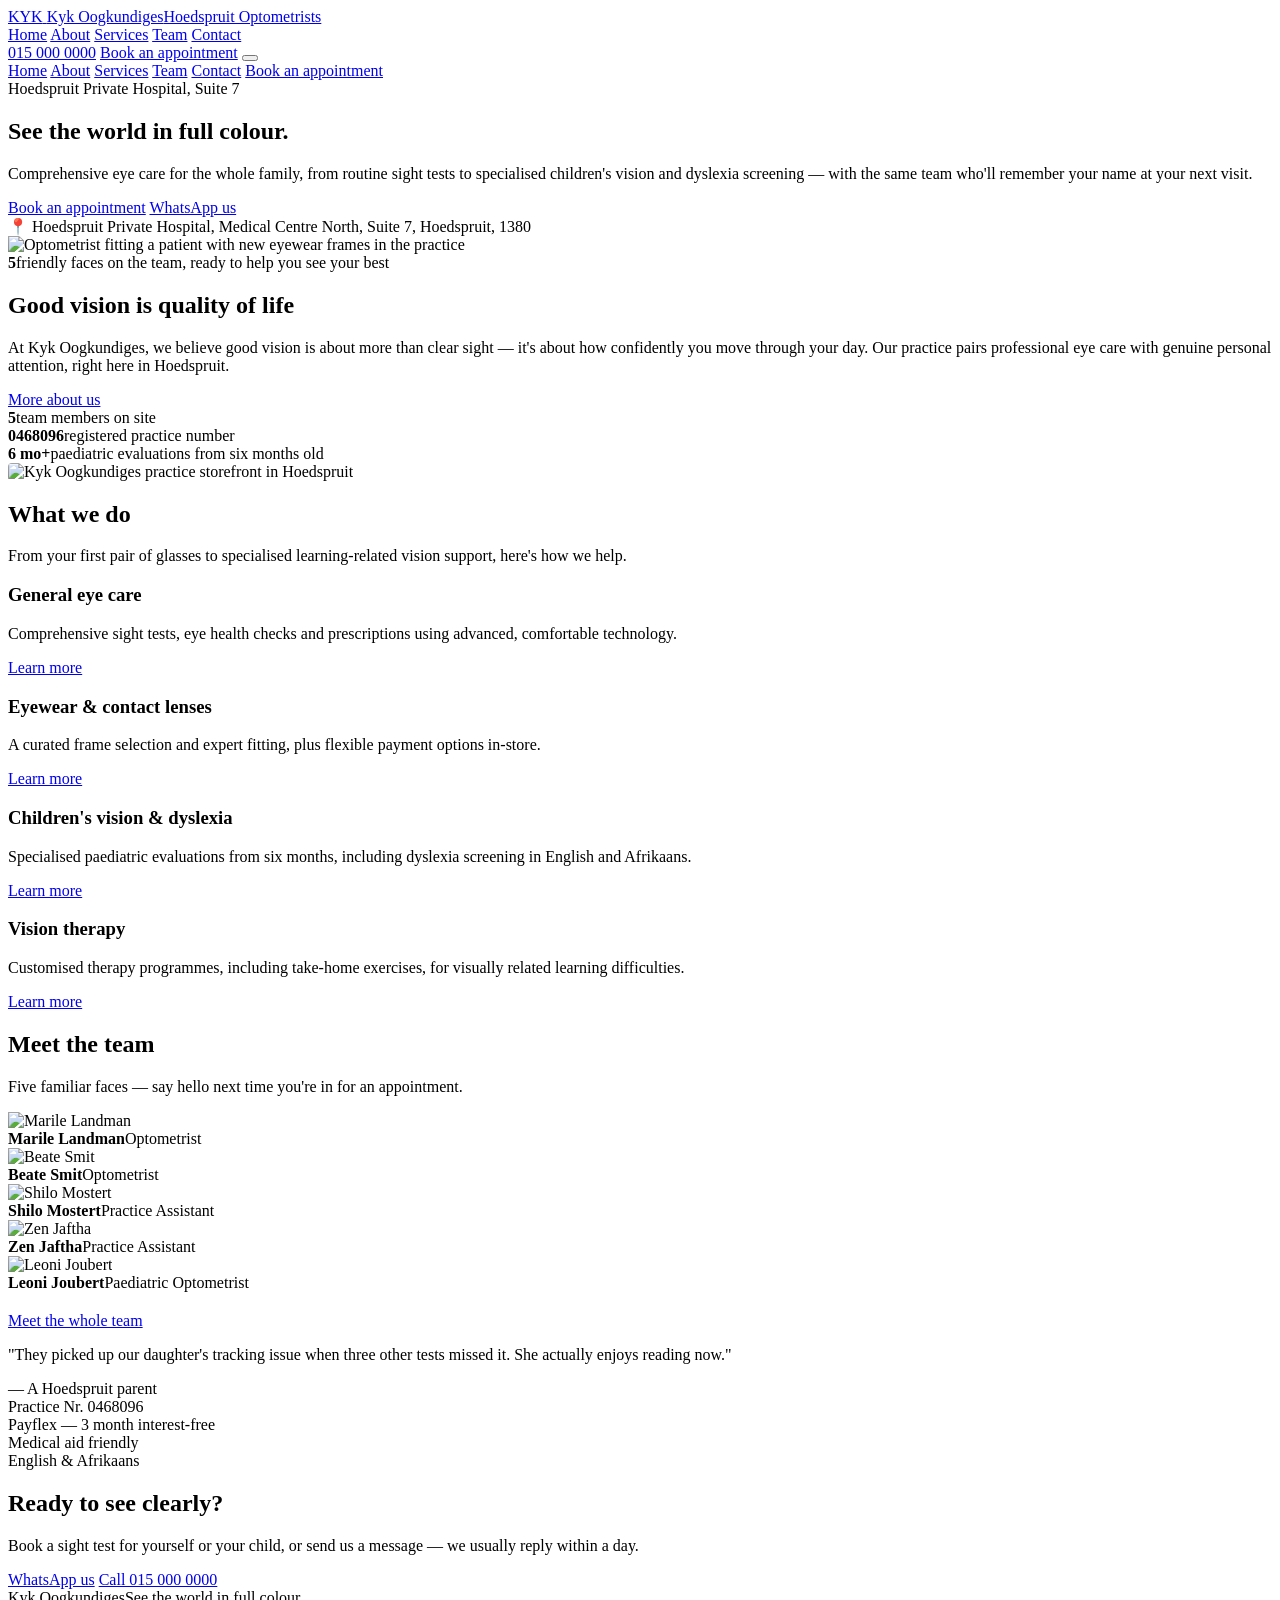
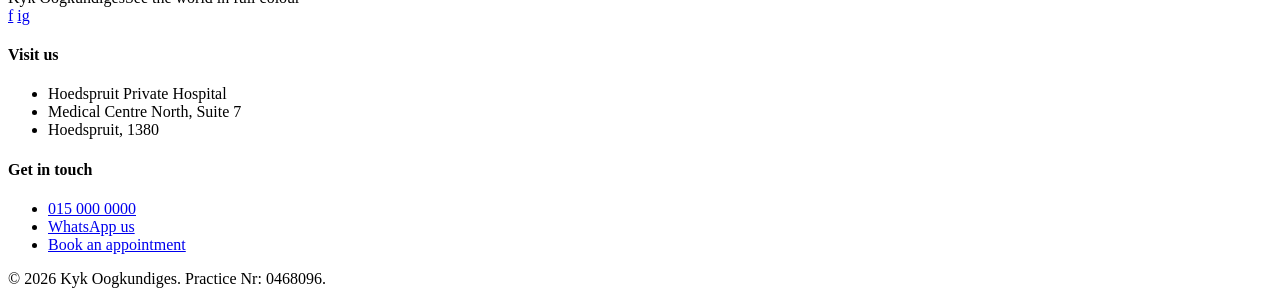
==== index.html @ 6f37c585 "Add files via upload" ====
<!DOCTYPE html>
<html lang="en">
<head>
<meta charset="UTF-8">
<meta name="viewport" content="width=device-width, initial-scale=1.0">
<title>Kyk Oogkundiges — Optometrists in Hoedspruit</title>
<meta name="description" content="Comprehensive eye care for the whole family in Hoedspruit — routine sight tests, eyewear, contact lenses, and specialised children's vision and dyslexia screening.">
<link rel="icon" href="data:image/svg+xml,<svg xmlns=%22http://www.w3.org/2000/svg%22 viewBox=%220 0 100 100%22><text y=%22.9em%22 font-size=%2290%22>👓</text></svg>">
<link rel="preconnect" href="https://fonts.googleapis.com">
<link rel="preconnect" href="https://fonts.gstatic.com" crossorigin>
<link href="https://fonts.googleapis.com/css2?family=Fraunces:opsz,wght@9..144,400;9..144,500;9..144,600;9..144,700&family=Work+Sans:wght@400;500;600;700&display=swap" rel="stylesheet">
<link rel="stylesheet" href="assets/css/styles.css">
</head>
<body>

<header>
  <div class="nav-row">
    <a class="brand" href="index.html">
      <span class="brand-mark">KYK</span>
      <span class="brand-text">Kyk Oogkundiges<span>Hoedspruit Optometrists</span></span>
    </a>
    <nav class="links">
      <a href="index.html" class="active">Home</a>
      <a href="about.html">About</a>
      <a href="services.html">Services</a>
      <a href="team.html">Team</a>
      <a href="contact.html">Contact</a>
    </nav>
    <div class="header-actions">
      <a class="phone-link" href="tel:+27000000000">015 000 0000</a>
      <a class="btn btn-primary" href="contact.html">Book an appointment</a>
      <button class="menu-toggle" aria-label="Open menu" aria-expanded="false" id="menuToggle">
        <span></span><span></span><span></span>
      </button>
    </div>
  </div>
  <div class="mobile-panel" id="mobilePanel">
    <a href="index.html">Home</a>
    <a href="about.html">About</a>
    <a href="services.html">Services</a>
    <a href="team.html">Team</a>
    <a href="contact.html">Contact</a>
    <a class="btn btn-primary" href="contact.html">Book an appointment</a>
  </div>
</header>

<main>

  <!-- HERO -->
  <section class="hero">
    <div class="wrap hero-grid">
      <div class="hero-copy">
        <div class="kicker">Hoedspruit Private Hospital, Suite 7</div>
        <h1>See the world in full colour.</h1>
        <div class="spectrum-bar" role="presentation"></div>
        <p class="lead">Comprehensive eye care for the whole family, from routine sight tests to specialised children's vision and dyslexia screening — with the same team who'll remember your name at your next visit.</p>
        <div class="hero-cta">
          <a class="btn btn-primary" href="contact.html">Book an appointment</a>
          <a class="btn btn-outline" href="https://wa.me/27000000000" target="_blank" rel="noopener">WhatsApp us</a>
        </div>
        <div class="hero-loc">📍 Hoedspruit Private Hospital, Medical Centre North, Suite 7, Hoedspruit, 1380</div>
      </div>
      <div class="hero-img-wrap">
        <img src="assets/img/hero-practice.svg" alt="Optometrist fitting a patient with new eyewear frames in the practice">
        <div class="hero-img-tag"><strong>5</strong>friendly faces on the team, ready to help you see your best</div>
      </div>
    </div>
  </section>

  <!-- ABOUT TEASER -->
  <section class="about">
    <div class="wrap about-grid">
      <div>
        <h2>Good vision is quality of life</h2>
        <p>At Kyk Oogkundiges, we believe good vision is about more than clear sight — it's about how confidently you move through your day. Our practice pairs professional eye care with genuine personal attention, right here in Hoedspruit.</p>
        <a class="btn btn-outline" href="about.html">More about us</a>
        <div class="stat-row">
          <div class="stat"><b>5</b><span>team members on site</span></div>
          <div class="stat"><b>0468096</b><span>registered practice number</span></div>
          <div class="stat"><b>6 mo+</b><span>paediatric evaluations from six months old</span></div>
        </div>
      </div>
      <div>
        <img src="assets/img/about-storefront.svg" alt="Kyk Oogkundiges practice storefront in Hoedspruit" style="border-radius:4px;aspect-ratio:4/3;object-fit:cover;">
      </div>
    </div>
  </section>

  <!-- SERVICES TEASER -->
  <section class="bg-dim">
    <div class="wrap">
      <div class="section-head">
        <h2>What we do</h2>
        <p>From your first pair of glasses to specialised learning-related vision support, here's how we help.</p>
      </div>
      <div class="service-grid">
        <div class="service-card">
          <h3>General eye care</h3>
          <p>Comprehensive sight tests, eye health checks and prescriptions using advanced, comfortable technology.</p>
          <a class="more" href="services.html#general">Learn more</a>
        </div>
        <div class="service-card">
          <h3>Eyewear & contact lenses</h3>
          <p>A curated frame selection and expert fitting, plus flexible payment options in-store.</p>
          <a class="more" href="services.html#eyewear">Learn more</a>
        </div>
        <div class="service-card">
          <h3>Children's vision & dyslexia</h3>
          <p>Specialised paediatric evaluations from six months, including dyslexia screening in English and Afrikaans.</p>
          <a class="more" href="services.html#children">Learn more</a>
        </div>
        <div class="service-card">
          <h3>Vision therapy</h3>
          <p>Customised therapy programmes, including take-home exercises, for visually related learning difficulties.</p>
          <a class="more" href="services.html#therapy">Learn more</a>
        </div>
      </div>
    </div>
  </section>

  <!-- TEAM TEASER -->
  <section>
    <div class="wrap">
      <div class="section-head">
        <h2>Meet the team</h2>
        <p>Five familiar faces — say hello next time you're in for an appointment.</p>
      </div>
      <div class="team-scroll">
        <div class="team-card">
          <img src="assets/img/team-marile.svg" alt="Marile Landman">
          <div class="team-info"><b>Marile Landman</b><span>Optometrist</span></div>
        </div>
        <div class="team-card">
          <img src="assets/img/team-beate.svg" alt="Beate Smit">
          <div class="team-info"><b>Beate Smit</b><span>Optometrist</span></div>
        </div>
        <div class="team-card">
          <img src="assets/img/team-shilo.svg" alt="Shilo Mostert">
          <div class="team-info"><b>Shilo Mostert</b><span>Practice Assistant</span></div>
        </div>
        <div class="team-card">
          <img src="assets/img/team-zen.svg" alt="Zen Jaftha">
          <div class="team-info"><b>Zen Jaftha</b><span>Practice Assistant</span></div>
        </div>
        <div class="team-card">
          <img src="assets/img/team-leoni.svg" alt="Leoni Joubert">
          <div class="team-info"><b>Leoni Joubert</b><span>Paediatric Optometrist</span></div>
        </div>
      </div>
      <p style="margin-top:20px;"><a class="btn btn-outline" href="team.html">Meet the whole team</a></p>
    </div>
  </section>

  <!-- TRUST -->
  <section class="bg-dim">
    <div class="wrap trust">
      <div>
        <p class="quote">"They picked up our daughter's tracking issue when three other tests missed it. She actually enjoys reading now."</p>
        <div class="quote-attr">— A Hoedspruit parent</div>
      </div>
      <div class="badges">
        <div class="badge">Practice Nr. 0468096</div>
        <div class="badge">Payflex — 3 month interest-free</div>
        <div class="badge">Medical aid friendly</div>
        <div class="badge">English & Afrikaans</div>
      </div>
    </div>
  </section>

  <!-- CTA BAND -->
  <section class="cta-band">
    <div class="wrap">
      <h2>Ready to see clearly?</h2>
      <p>Book a sight test for yourself or your child, or send us a message — we usually reply within a day.</p>
      <div class="hero-cta">
        <a class="btn btn-primary" href="https://wa.me/27000000000" target="_blank" rel="noopener">WhatsApp us</a>
        <a class="btn btn-outline" href="tel:+27000000000">Call 015 000 0000</a>
      </div>
    </div>
  </section>

</main>

<footer>
  <div class="wrap foot-grid">
    <div>
      <span class="brand-text">Kyk Oogkundiges<span>See the world in full colour</span></span>
      <div class="social-row">
        <a href="#" aria-label="Facebook">f</a>
        <a href="#" aria-label="Instagram">ig</a>
      </div>
    </div>
    <div>
      <h4>Visit us</h4>
      <ul class="foot-links">
        <li>Hoedspruit Private Hospital</li>
        <li>Medical Centre North, Suite 7</li>
        <li>Hoedspruit, 1380</li>
      </ul>
    </div>
    <div>
      <h4>Get in touch</h4>
      <ul class="foot-links">
        <li><a href="tel:+27000000000">015 000 0000</a></li>
        <li><a href="https://wa.me/27000000000">WhatsApp us</a></li>
        <li><a href="contact.html">Book an appointment</a></li>
      </ul>
    </div>
  </div>
  <div class="wrap foot-bottom">
    <span>© 2026 Kyk Oogkundiges. Practice Nr: 0468096.</span>
  </div>
</footer>

<script src="assets/js/main.js"></script>
</body>
</html>
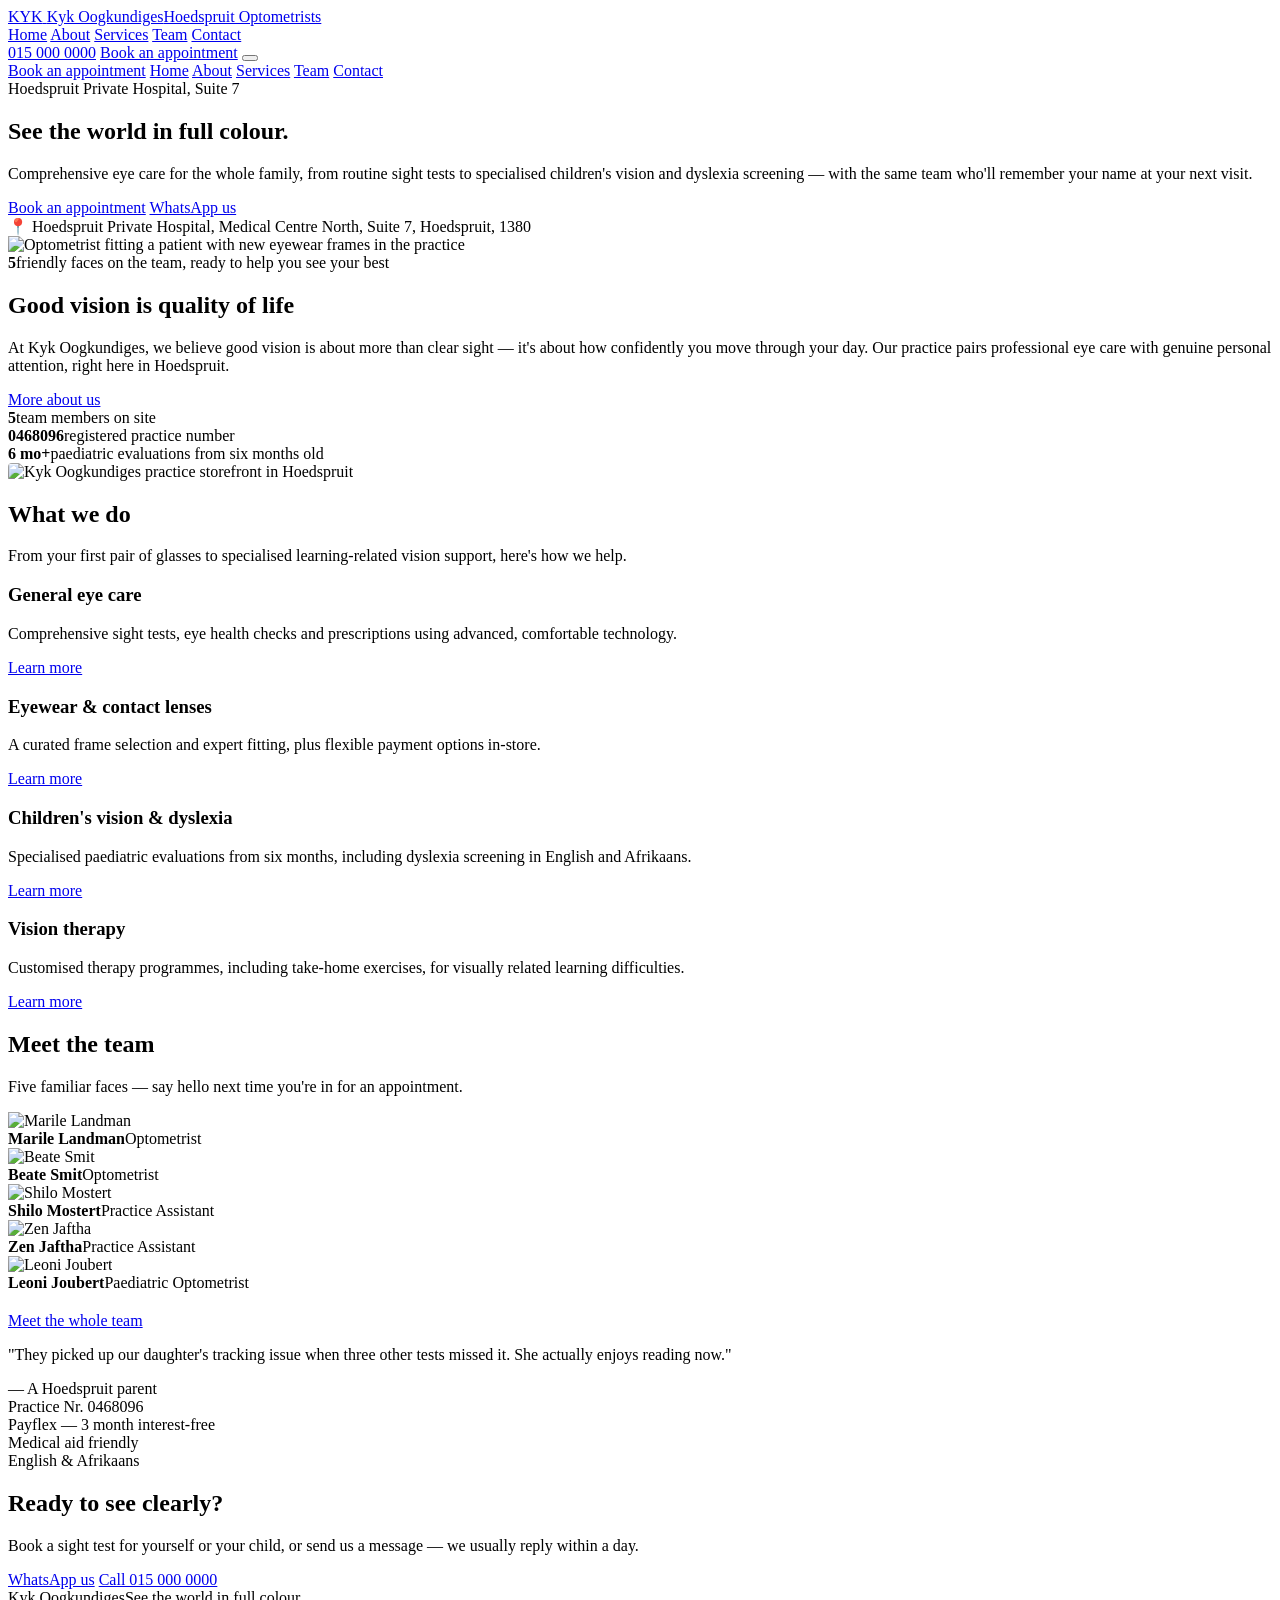
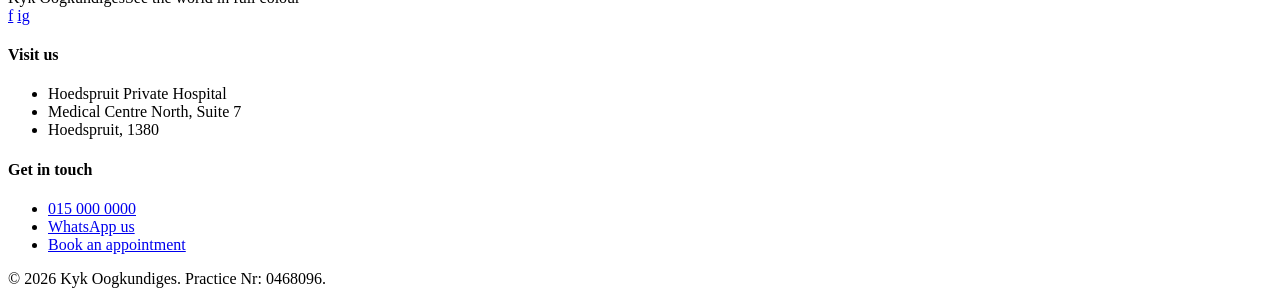
==== commit 6a276607: "Add files via upload" ====
--- a/index.html
+++ b/index.html
@@ -35,12 +35,12 @@
     </div>
   </div>
   <div class="mobile-panel" id="mobilePanel">
+    <a class="btn btn-primary" href="contact.html">Book an appointment</a>
     <a href="index.html">Home</a>
     <a href="about.html">About</a>
     <a href="services.html">Services</a>
     <a href="team.html">Team</a>
     <a href="contact.html">Contact</a>
-    <a class="btn btn-primary" href="contact.html">Book an appointment</a>
   </div>
 </header>
 
